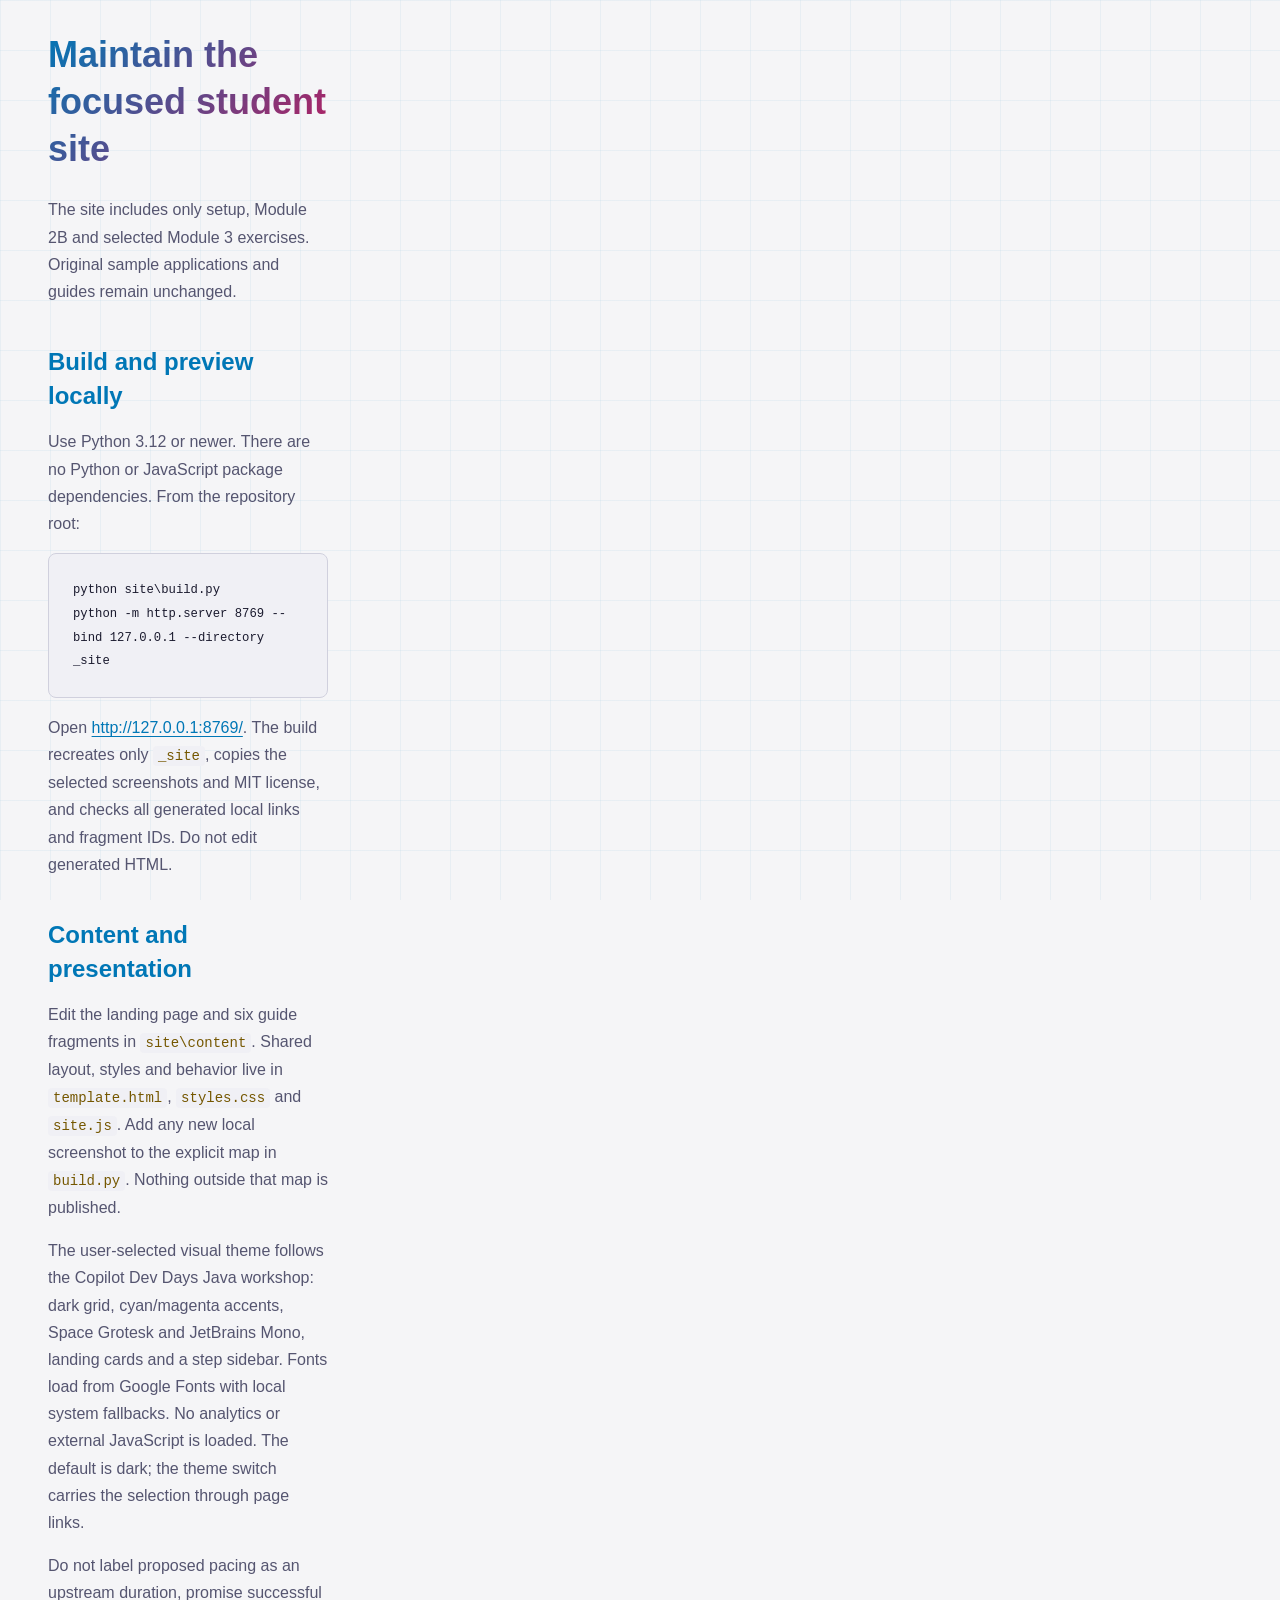
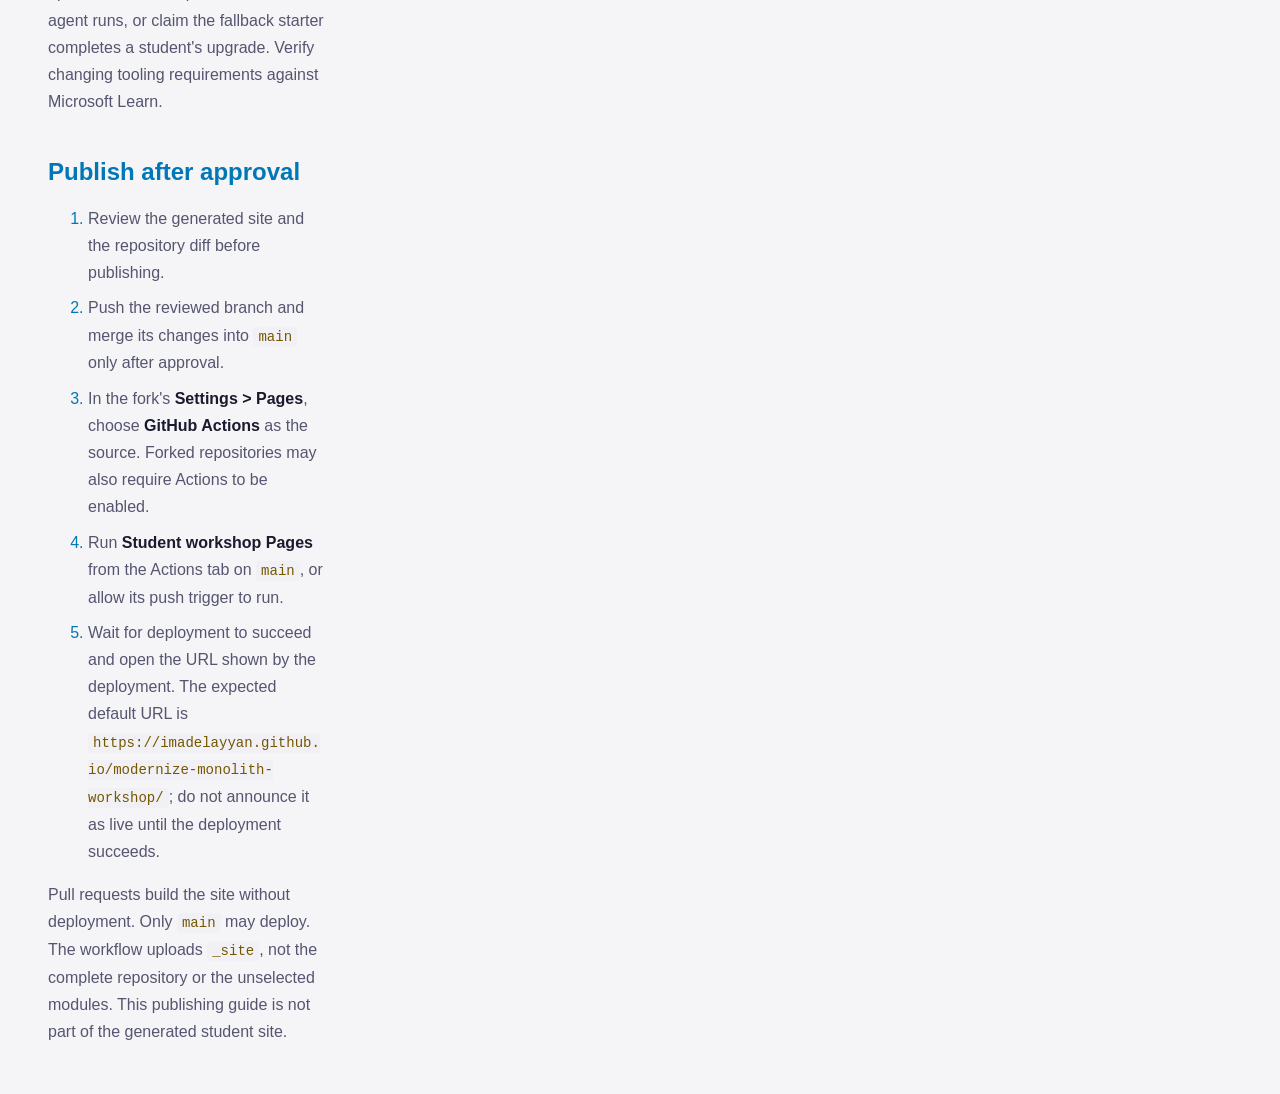
==== site/maintainer.html @ d2710d2c "Add focused .NET modernization student Pages site Cover setup, Module 2B and selected Module 3 exerc" ====
<!doctype html>
<html lang="en">
<head><meta charset="utf-8"><meta name="viewport" content="width=device-width, initial-scale=1">
<title>Student Pages publishing guide</title>
<script>
(() => {
  const param = new URLSearchParams(window.location.search).get("scoutTheme");
  const theme = param || (window.matchMedia("(prefers-color-scheme: dark)").matches ? "dark" : "light");
  document.documentElement.setAttribute("data-theme", theme);
})();
</script>
<link rel="stylesheet" href="styles.css"></head>
<body><main class="layout"><article>
<h1>Maintain the focused student site</h1>
<p>The site includes only setup, Module 2B and selected Module 3 exercises. Original sample applications and guides remain unchanged.</p>
<h2>Build and preview locally</h2>
<p>Use Python 3.12 or newer. There are no Python or JavaScript package dependencies. From the repository root:</p>
<pre><code>python site\build.py
python -m http.server 8769 --bind 127.0.0.1 --directory _site</code></pre>
<p>Open <a href="http://127.0.0.1:8769/">http://127.0.0.1:8769/</a>. The build recreates only <code>_site</code>, copies the selected screenshots and MIT license, and checks all generated local links and fragment IDs. Do not edit generated HTML.</p>
<h2>Content and presentation</h2>
<p>Edit the landing page and six guide fragments in <code>site\content</code>. Shared layout, styles and behavior live in <code>template.html</code>, <code>styles.css</code> and <code>site.js</code>. Add any new local screenshot to the explicit map in <code>build.py</code>. Nothing outside that map is published.</p>
<p>The user-selected visual theme follows the Copilot Dev Days Java workshop: dark grid, cyan/magenta accents, Space Grotesk and JetBrains Mono, landing cards and a step sidebar. Fonts load from Google Fonts with local system fallbacks. No analytics or external JavaScript is loaded. The default is dark; the theme switch carries the selection through page links.</p>
<p>Do not label proposed pacing as an upstream duration, promise successful agent runs, or claim the fallback starter completes a student's upgrade. Verify changing tooling requirements against Microsoft Learn.</p>
<h2>Publish after approval</h2>
<ol>
<li>Review the generated site and the repository diff before publishing.</li>
<li>Push the reviewed branch and merge its changes into <code>main</code> only after approval.</li>
<li>In the fork's <strong>Settings &gt; Pages</strong>, choose <strong>GitHub Actions</strong> as the source. Forked repositories may also require Actions to be enabled.</li>
<li>Run <strong>Student workshop Pages</strong> from the Actions tab on <code>main</code>, or allow its push trigger to run.</li>
<li>Wait for deployment to succeed and open the URL shown by the deployment. The expected default URL is <code>https://imadelayyan.github.io/modernize-monolith-workshop/</code>; do not announce it as live until the deployment succeeds.</li>
</ol>
<p>Pull requests build the site without deployment. Only <code>main</code> may deploy. The workflow uploads <code>_site</code>, not the complete repository or the unselected modules. This publishing guide is not part of the generated student site.</p>
</article></main></body></html>
---- site/styles.css ----
:root {
  color-scheme: dark;
  --cp-bg: #0a0a0f;
  --cp-surface: #12121a;
  --cp-code: #1a1a2e;
  --cp-border: #2a2a3a;
  --cp-text: #ffffff;
  --cp-text-muted: #a0a0b0;
  --cp-accent: #00f5ff;
  --cp-magenta: #ff00ff;
  --cp-purple: #b366ff;
  --cp-accent-fg: #0a0a0f;
  --cp-accent-soft: rgba(0,245,255,.1);
  --cp-active-start: rgba(0,245,255,.2);
  --cp-active-end: rgba(255,0,255,.2);
  --cp-card-hover: rgba(255,0,255,.05);
  --cp-grid: rgba(0,245,255,.03);
  --cp-glow: rgba(0,245,255,.3);
  --cp-success: #4ec9b0;
  --cp-warning: #dcdcaa;
  --cp-transparent: transparent;
}
html[data-theme="light"] {
  color-scheme: light;
  --cp-bg: #f5f5f7;
  --cp-surface: #ffffff;
  --cp-code: #f0f0f5;
  --cp-border: #d0d0dd;
  --cp-text: #1a1a2e;
  --cp-text-muted: #555570;
  --cp-accent: #0077b6;
  --cp-magenta: #c2185b;
  --cp-purple: #7b1fa2;
  --cp-accent-fg: #ffffff;
  --cp-accent-soft: rgba(0,119,182,.1);
  --cp-active-start: rgba(0,119,182,.12);
  --cp-active-end: rgba(194,24,91,.12);
  --cp-card-hover: rgba(194,24,91,.05);
  --cp-grid: rgba(0,119,182,.05);
  --cp-glow: rgba(0,119,182,.18);
  --cp-success: #2e7d32;
  --cp-warning: #755700;
}
* { box-sizing: border-box; }
html { scroll-behavior: smooth; }
body { margin: 0; min-height: 100vh; background: var(--cp-bg); color: var(--cp-text); font: 16px/1.7 "Space Grotesk", "Segoe UI", Aptos, sans-serif; }
body::before { content: ""; position: fixed; inset: 0; z-index: -1; pointer-events: none; background-image: linear-gradient(90deg, var(--cp-grid) 1px, var(--cp-transparent) 1px), linear-gradient(var(--cp-grid) 1px, var(--cp-transparent) 1px); background-size: 50px 50px; }
a { color: var(--cp-accent); text-underline-offset: 3px; }
a:hover { text-decoration-thickness: 2px; }
button, input { font: inherit; }
button { cursor: pointer; }
:focus-visible { outline: 3px solid var(--cp-accent); outline-offset: 4px; }
.topbar { display: flex; justify-content: space-between; align-items: center; gap: 20px; padding: 16px 32px; border-bottom: 1px solid var(--cp-border); background: var(--cp-surface); position: sticky; top: 0; z-index: 10; }
.brand { color: var(--cp-text); text-decoration: none; font-weight: 600; display: flex; align-items: center; gap: 16px; font-size: 20px; }
.brand-mark { color: var(--cp-accent); font-family: "JetBrains Mono", Consolas, monospace; font-size: 16px; font-weight: 600; }
.brand-title, h1 { background: linear-gradient(135deg, var(--cp-accent), var(--cp-magenta)); background-clip: text; -webkit-background-clip: text; color: var(--cp-transparent); }
.top-actions, .header-step-nav { display: flex; align-items: center; gap: 8px; }
.repo-link { font-size: 14px; margin-right: 12px; }
button, .nav-button { display: inline-flex; align-items: center; background: var(--cp-transparent); color: var(--cp-text); border: 1px solid var(--cp-border); border-radius: 6px; padding: 6px 12px; text-decoration: none; font-size: 14px; }
button:hover, .nav-button:hover { border-color: var(--cp-accent); color: var(--cp-accent); }
.layout { display: grid; grid-template-columns: 280px minmax(0, 1fr); max-width: 1400px; margin: 0 auto; }
.sidebar { background: var(--cp-surface); border-right: 1px solid var(--cp-border); padding: 20px 16px; align-self: start; position: sticky; top: 70px; height: calc(100vh - 70px); overflow-y: auto; }
.sidebar-title { font-size: 12px; letter-spacing: .1em; color: var(--cp-text-muted); margin: 0 8px 12px; }
.sidebar nav { display: grid; gap: 4px; }
.sidebar nav a { display: flex; align-items: center; gap: 12px; border-left: 3px solid var(--cp-transparent); border-radius: 6px; padding: 10px 12px; text-decoration: none; color: var(--cp-text-muted); font-size: 14px; }
.sidebar nav a:hover { background: var(--cp-accent-soft); color: var(--cp-text); }
.sidebar nav a[aria-current] { background: linear-gradient(135deg, var(--cp-active-start), var(--cp-active-end)); color: var(--cp-text); border-left-color: var(--cp-accent); }
.nav-number { display: inline-flex; align-items: center; justify-content: center; flex-shrink: 0; width: 24px; height: 24px; border-radius: 6px; background: var(--cp-border); font: 600 12px "JetBrains Mono", Consolas, monospace; }
[aria-current] .nav-number { background: linear-gradient(135deg, var(--cp-accent), var(--cp-magenta)); color: var(--cp-accent-fg); }
.scope-note { border-top: 1px solid var(--cp-border); margin-top: 28px; padding: 20px 12px; color: var(--cp-text-muted); font-size: 13px; }
main { min-width: 0; width: 100%; max-width: 896px; margin: 0 auto; padding: 32px 48px; }
.eyebrow { font: 600 12px "JetBrains Mono", Consolas, monospace; letter-spacing: .08em; color: var(--cp-accent); margin: 0 0 12px; }
h1 { font-size: clamp(30px, 4vw, 36px); line-height: 1.3; margin: 0 0 24px; font-weight: 700; }
h2 { font-size: 24px; line-height: 1.4; margin: 40px 0 16px; color: var(--cp-accent); scroll-margin-top: 96px; }
h3 { font-size: 20px; line-height: 1.4; }
p, li { color: var(--cp-text-muted); }
strong { color: var(--cp-text); }
.lead { font-size: 19px; }
.badges { display: flex; flex-wrap: wrap; gap: 8px; margin: 24px 0; }
.badge, .part-tag { background: var(--cp-accent-soft); color: var(--cp-accent); padding: 4px 12px; border-radius: 50px; font-size: 13px; font-family: "JetBrains Mono", Consolas, monospace; }
.cards { display: grid; grid-template-columns: repeat(3, minmax(0, 1fr)); gap: 16px; margin: 32px 0; }
.card { display: block; background: var(--cp-surface); color: var(--cp-text); border: 1px solid var(--cp-border); padding: 24px; border-radius: 12px; text-decoration: none; }
.card:hover { border-color: var(--cp-accent); }
.card h2 { font-size: 21px; margin: 12px 0; }
.card p { font-size: 14px; margin-bottom: 0; }
.callout, .checkpoint { background: var(--cp-surface); border-left: 4px solid var(--cp-accent); border-radius: 0 8px 8px 0; padding: 20px 24px; margin: 24px 0; }
.checkpoint { border-left-color: var(--cp-success); }
.callout p:last-child, .checkpoint p:last-child { margin-bottom: 0; }
li { margin-bottom: 8px; }
li::marker { color: var(--cp-accent); }
.table-wrap { overflow-x: auto; }
table { width: 100%; border-collapse: collapse; font-size: 15px; margin: 20px 0; }
th, td { border: 1px solid var(--cp-border); padding: 12px 16px; text-align: left; vertical-align: top; }
td { color: var(--cp-text-muted); }
th { background: var(--cp-surface); }
code, pre { font-family: "JetBrains Mono", Consolas, "Courier New", monospace; font-size: .875em; }
code { overflow-wrap: anywhere; }
:not(pre) > code { background: var(--cp-code); color: var(--cp-warning); border-radius: 4px; padding: 2px 5px; }
pre { background: var(--cp-code); color: var(--cp-text); border: 1px solid var(--cp-border); border-radius: 8px; padding: 24px; overflow: auto; line-height: 1.7; white-space: pre-wrap; overflow-wrap: anywhere; }
.code-block { position: relative; }
.code-block pre { padding-top: 56px; }
.copy-button { position: absolute; top: 12px; right: 12px; padding: 4px 12px; font-size: 13px; }
figure { margin: 28px 0; }
figure img { display: block; max-width: 100%; height: auto; border: 1px solid var(--cp-border); border-radius: 8px; }
figcaption { color: var(--cp-text-muted); font-size: 13px; padding-top: 8px; }
details { margin: 16px 0; padding: 16px 20px; background: var(--cp-surface); border: 1px solid var(--cp-border); border-radius: 8px; }
summary { cursor: pointer; font-weight: 600; }
.checklist { padding-left: 0; list-style: none; }
.checklist label { display: flex; gap: 12px; align-items: baseline; cursor: pointer; }
input[type="checkbox"] { accent-color: var(--cp-accent); flex-shrink: 0; }
.button { display: inline-flex; justify-content: center; align-items: center; gap: 8px; background: linear-gradient(135deg, var(--cp-accent), var(--cp-purple)); color: var(--cp-accent-fg); border: 2px solid var(--cp-transparent); border-radius: 8px; padding: 14px 30px; text-decoration: none; font-size: 16px; font-weight: 600; transition: transform .2s, box-shadow .2s; }
.button:hover { transform: translateY(-2px); box-shadow: 0 10px 40px var(--cp-glow); }
.button.secondary { background: var(--cp-transparent); border-color: var(--cp-border); color: var(--cp-text); }
.button.secondary:hover { border-color: var(--cp-accent); color: var(--cp-accent); }
.pager { display: flex; flex-wrap: wrap; justify-content: space-between; gap: 16px; margin: 48px 0; border-top: 1px solid var(--cp-border); padding-top: 24px; }
.pager .button { font-size: 14px; padding: 12px 20px; }
footer { color: var(--cp-text-muted); font-size: 13px; border-top: 1px solid var(--cp-border); padding: 32px 0; text-align: center; }
.sr-only, .skip-link:not(:focus) { position: absolute; width: 1px; height: 1px; padding: 0; overflow: hidden; clip-path: inset(50%); white-space: nowrap; }
.skip-link:focus { position: fixed; z-index: 30; top: 8px; left: 8px; padding: 12px; background: var(--cp-surface); }
.site-home .topbar { position: absolute; top: 16px; right: 16px; padding: 0; border: 0; background: var(--cp-transparent); }
.site-home .topbar .brand, .site-home .repo-link, .site-home .header-step-nav, .site-home .sidebar, .site-home .pager { display: none; }
.site-home .layout { display: block; max-width: 1200px; padding: 0 32px; }
.site-home main { padding: 0; max-width: none; }
.hero { padding: 96px 0 64px; text-align: center; }
.hero-badge { display: inline-block; padding: 8px 16px; background: var(--cp-accent-soft); border: 1px solid var(--cp-accent); border-radius: 50px; font: 14px/1.6 "JetBrains Mono", Consolas, monospace; color: var(--cp-accent); margin-bottom: 32px; }
.hero h1 { font-size: clamp(40px, 6vw, 64px); line-height: 1.2; margin: 0 0 16px; }
.hero-subtitle { font-size: 20px; max-width: 640px; margin: 0 auto 32px; line-height: 1.6; }
.hero-cta { display: flex; flex-wrap: wrap; justify-content: center; gap: 16px; }
.stats { display: flex; justify-content: center; flex-wrap: wrap; gap: 48px; margin-top: 64px; }
.stat-value { color: var(--cp-accent); font: 700 32px/1.6 "JetBrains Mono", Consolas, monospace; }
.stat-label { color: var(--cp-text-muted); font-size: 14px; margin-top: 4px; }
.home-section { padding: 64px 0; }
.section-title { text-align: center; font-size: 32px; color: var(--cp-text); margin: 0 0 48px; }
.features-grid { display: grid; grid-template-columns: repeat(auto-fit, minmax(250px, 1fr)); gap: 24px; }
.feature-card { background: var(--cp-surface); border: 1px solid var(--cp-border); border-radius: 12px; padding: 32px; transition: transform .2s; }
.feature-card:hover { border-color: var(--cp-accent); transform: translateY(-4px); }
.feature-icon { font-size: 40px; margin-bottom: 16px; }
.feature-card h3 { margin: 0 0 8px; font-size: 20px; }
.feature-card p { font-size: 15px; margin: 0; }
.section-subtitle { text-align: center; margin: -24px auto 32px; max-width: 760px; }
.parts-list { display: flex; flex-direction: column; gap: 16px; max-width: 800px; margin: 0 auto; }
.part-card { display: flex; align-items: center; gap: 24px; background: var(--cp-surface); border: 1px solid var(--cp-border); border-radius: 12px; padding: 24px; text-decoration: none; color: var(--cp-text); }
.part-card:hover { border-color: var(--cp-magenta); background: var(--cp-card-hover); }
.part-number { width: 50px; height: 50px; display: flex; align-items: center; justify-content: center; background: linear-gradient(135deg, var(--cp-accent), var(--cp-magenta)); color: var(--cp-accent-fg); border-radius: 12px; font-size: 20px; font-weight: 700; flex-shrink: 0; }
.part-content { flex: 1; min-width: 0; }
.part-content strong { display: block; font-size: 18px; margin-bottom: 4px; }
.part-content > span { display: block; color: var(--cp-text-muted); font-size: 14px; }
.part-tag { white-space: nowrap; }
.timing-note { text-align: center; max-width: 760px; margin: 32px auto 0; font-size: 14px; }
.prereqs { background: var(--cp-surface); padding: 48px 24px; border-radius: 12px; margin-bottom: 64px; }
.prereqs-grid { display: grid; grid-template-columns: repeat(2, minmax(0, 1fr)); gap: 16px; max-width: 800px; margin: 0 auto 48px; }
.prereqs-grid > div { background: var(--cp-bg); padding: 16px; border-radius: 8px; }
.prereqs-grid span { color: var(--cp-accent); margin-right: 12px; }
@media (max-width: 1100px) {
  .features-grid { grid-template-columns: repeat(2, minmax(0, 1fr)); }
  .cards { grid-template-columns: 1fr; }
}
@media (max-width: 900px) {
  .layout { grid-template-columns: 220px minmax(0, 1fr); }
  main { padding: 28px 24px; }
  .topbar { padding: 16px 20px; }
  .brand-title { font-size: 17px; }
  .repo-link { display: none; }
}
@media (max-width: 650px) {
  .topbar { padding: 12px 16px; gap: 8px; }
  .brand-title { display: none; }
  .layout { display: block; }
  .sidebar { position: static; height: auto; border-right: 0; border-bottom: 1px solid var(--cp-border); }
  .sidebar nav { grid-template-columns: repeat(2, minmax(0, 1fr)); gap: 4px; }
  .sidebar nav a { padding: 8px; font-size: 12px; gap: 8px; }
  .scope-note { display: none; }
  main { padding: 28px 20px; }
  .site-home .layout { padding: 0 20px; }
  .hero { padding: 80px 0 48px; }
  .hero-subtitle { font-size: 18px; }
  .stats { gap: 24px; margin-top: 48px; }
  .stat-value { font-size: 28px; }
  .home-section { padding: 40px 0; }
  .features-grid, .prereqs-grid { grid-template-columns: 1fr; }
  .part-card { flex-wrap: wrap; gap: 16px; padding: 20px; }
  .part-content { flex-basis: calc(100% - 66px); }
  .part-tag { margin-left: 66px; }
  .prereqs { padding: 32px 20px; }
}
@media (prefers-reduced-motion: reduce) {
  html { scroll-behavior: auto; }
  .button, .feature-card { transition: none; }
}
@media print {
  .sidebar, .topbar, .copy-button, .pager, .skip-link { display: none; }
  .layout { display: block; padding: 0; }
  main { padding: 0; max-width: none; }
  body::before { display: none; }
  h1, .brand-title { background: none; color: var(--cp-text); }
  .callout, .checkpoint, figure, pre { break-inside: avoid; }
}
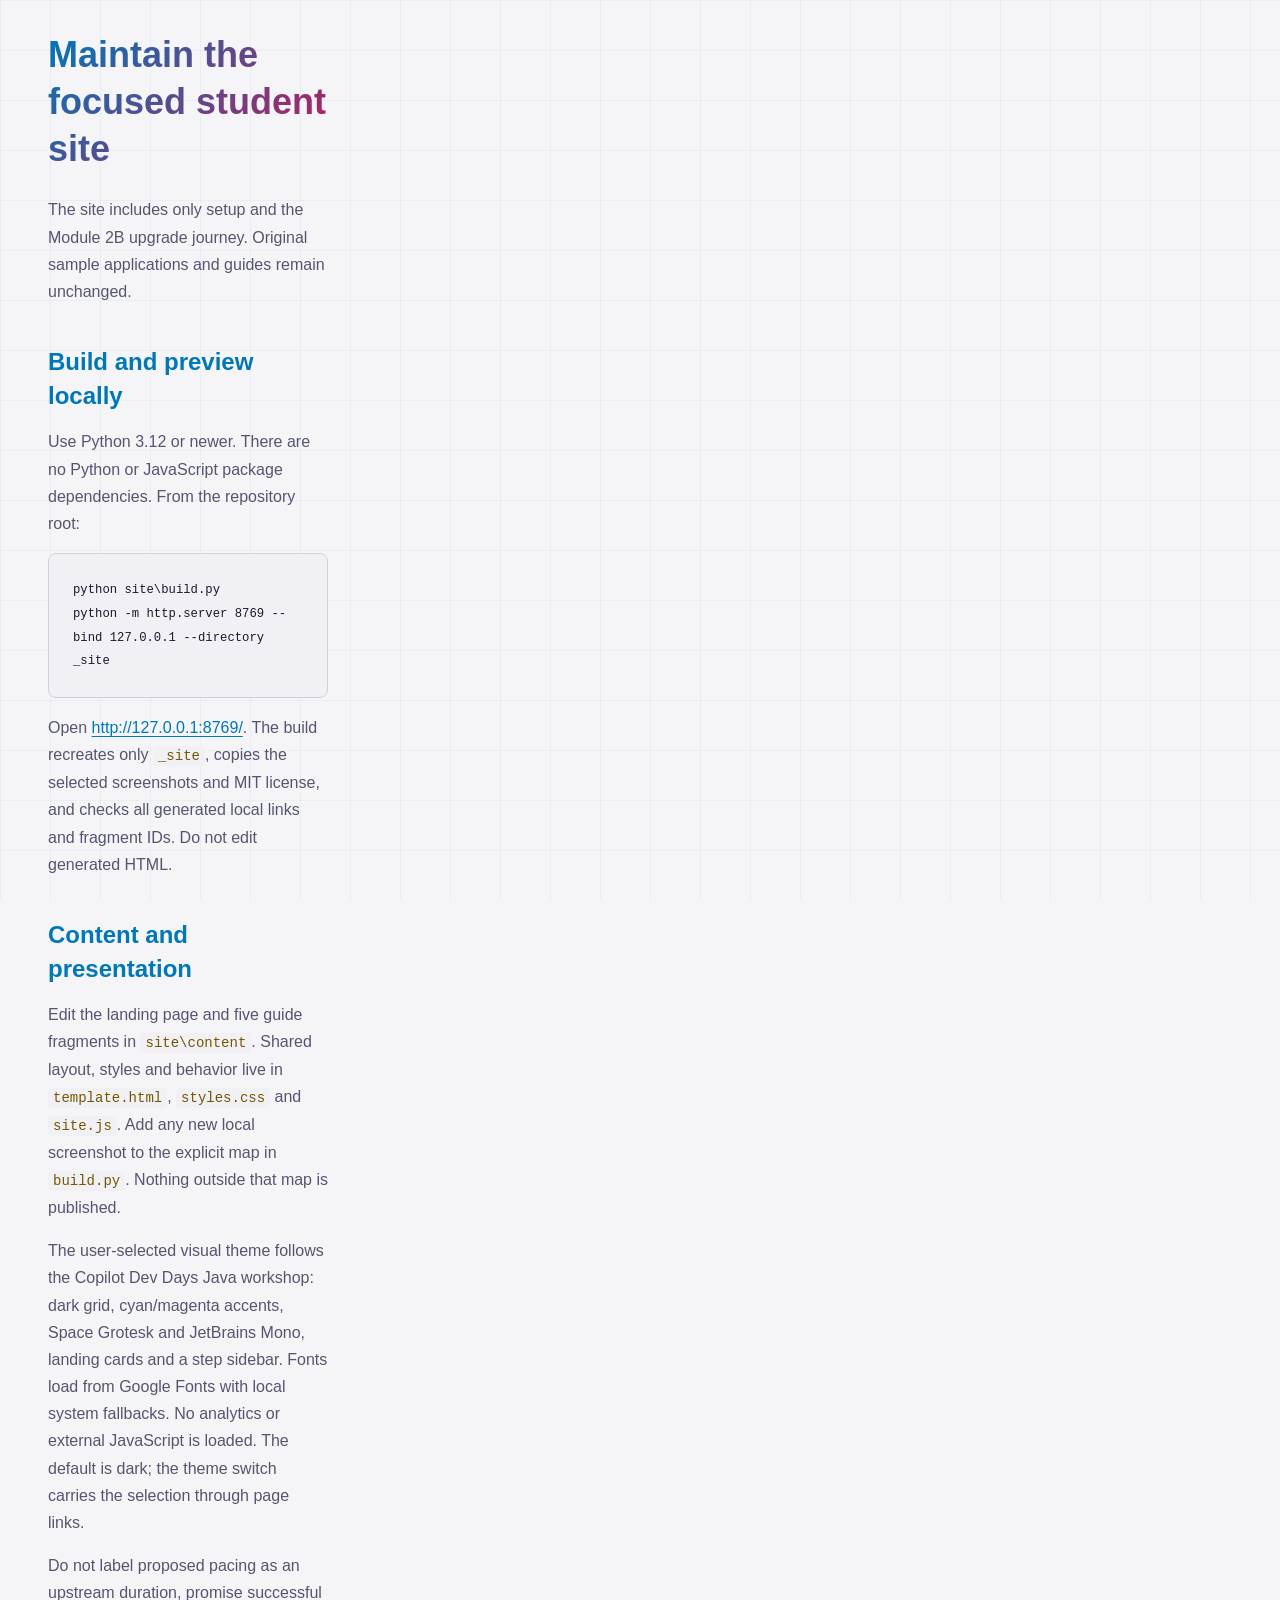
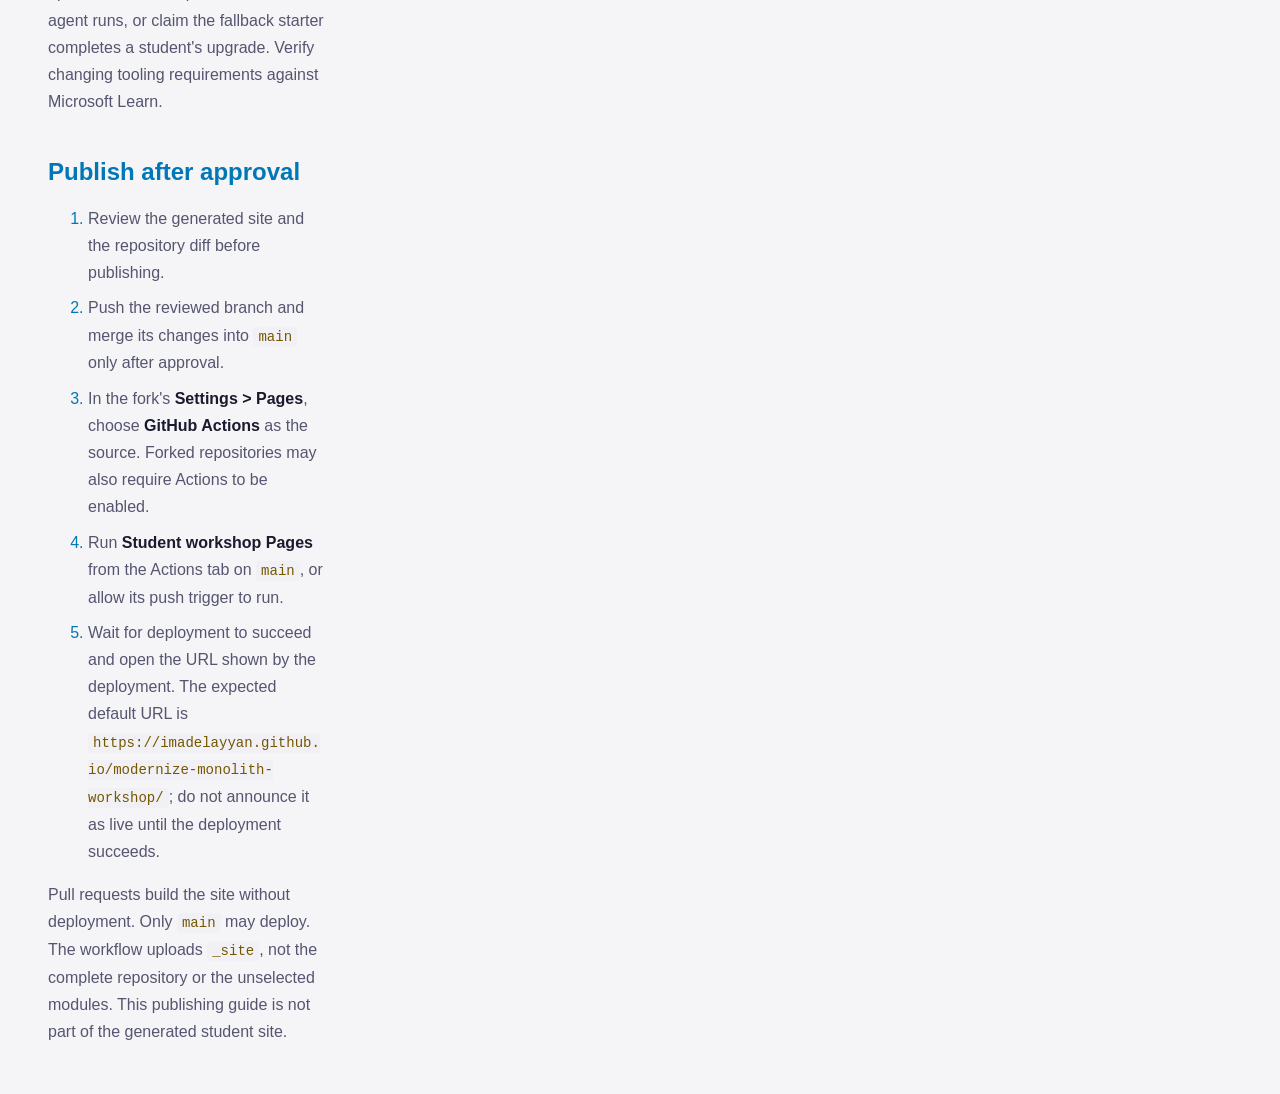
==== commit c560b4a1: "Remove Lab 3 from the student Pages site Keep the 60-minute session focused on assessment and upgrad" ====
--- a/site/maintainer.html
+++ b/site/maintainer.html
@@ -12,14 +12,14 @@
 <link rel="stylesheet" href="styles.css"></head>
 <body><main class="layout"><article>
 <h1>Maintain the focused student site</h1>
-<p>The site includes only setup, Module 2B and selected Module 3 exercises. Original sample applications and guides remain unchanged.</p>
+<p>The site includes only setup and the Module 2B upgrade journey. Original sample applications and guides remain unchanged.</p>
 <h2>Build and preview locally</h2>
 <p>Use Python 3.12 or newer. There are no Python or JavaScript package dependencies. From the repository root:</p>
 <pre><code>python site\build.py
 python -m http.server 8769 --bind 127.0.0.1 --directory _site</code></pre>
 <p>Open <a href="http://127.0.0.1:8769/">http://127.0.0.1:8769/</a>. The build recreates only <code>_site</code>, copies the selected screenshots and MIT license, and checks all generated local links and fragment IDs. Do not edit generated HTML.</p>
 <h2>Content and presentation</h2>
-<p>Edit the landing page and six guide fragments in <code>site\content</code>. Shared layout, styles and behavior live in <code>template.html</code>, <code>styles.css</code> and <code>site.js</code>. Add any new local screenshot to the explicit map in <code>build.py</code>. Nothing outside that map is published.</p>
+<p>Edit the landing page and five guide fragments in <code>site\content</code>. Shared layout, styles and behavior live in <code>template.html</code>, <code>styles.css</code> and <code>site.js</code>. Add any new local screenshot to the explicit map in <code>build.py</code>. Nothing outside that map is published.</p>
 <p>The user-selected visual theme follows the Copilot Dev Days Java workshop: dark grid, cyan/magenta accents, Space Grotesk and JetBrains Mono, landing cards and a step sidebar. Fonts load from Google Fonts with local system fallbacks. No analytics or external JavaScript is loaded. The default is dark; the theme switch carries the selection through page links.</p>
 <p>Do not label proposed pacing as an upstream duration, promise successful agent runs, or claim the fallback starter completes a student's upgrade. Verify changing tooling requirements against Microsoft Learn.</p>
 <h2>Publish after approval</h2>
--- a/site/styles.css
+++ b/site/styles.css
@@ -78,7 +78,7 @@
 .lead { font-size: 19px; }
 .badges { display: flex; flex-wrap: wrap; gap: 8px; margin: 24px 0; }
 .badge, .part-tag { background: var(--cp-accent-soft); color: var(--cp-accent); padding: 4px 12px; border-radius: 50px; font-size: 13px; font-family: "JetBrains Mono", Consolas, monospace; }
-.cards { display: grid; grid-template-columns: repeat(3, minmax(0, 1fr)); gap: 16px; margin: 32px 0; }
+.cards { display: grid; grid-template-columns: repeat(2, minmax(0, 1fr)); gap: 16px; margin: 32px 0; }
 .card { display: block; background: var(--cp-surface); color: var(--cp-text); border: 1px solid var(--cp-border); padding: 24px; border-radius: 12px; text-decoration: none; }
 .card:hover { border-color: var(--cp-accent); }
 .card h2 { font-size: 21px; margin: 12px 0; }
